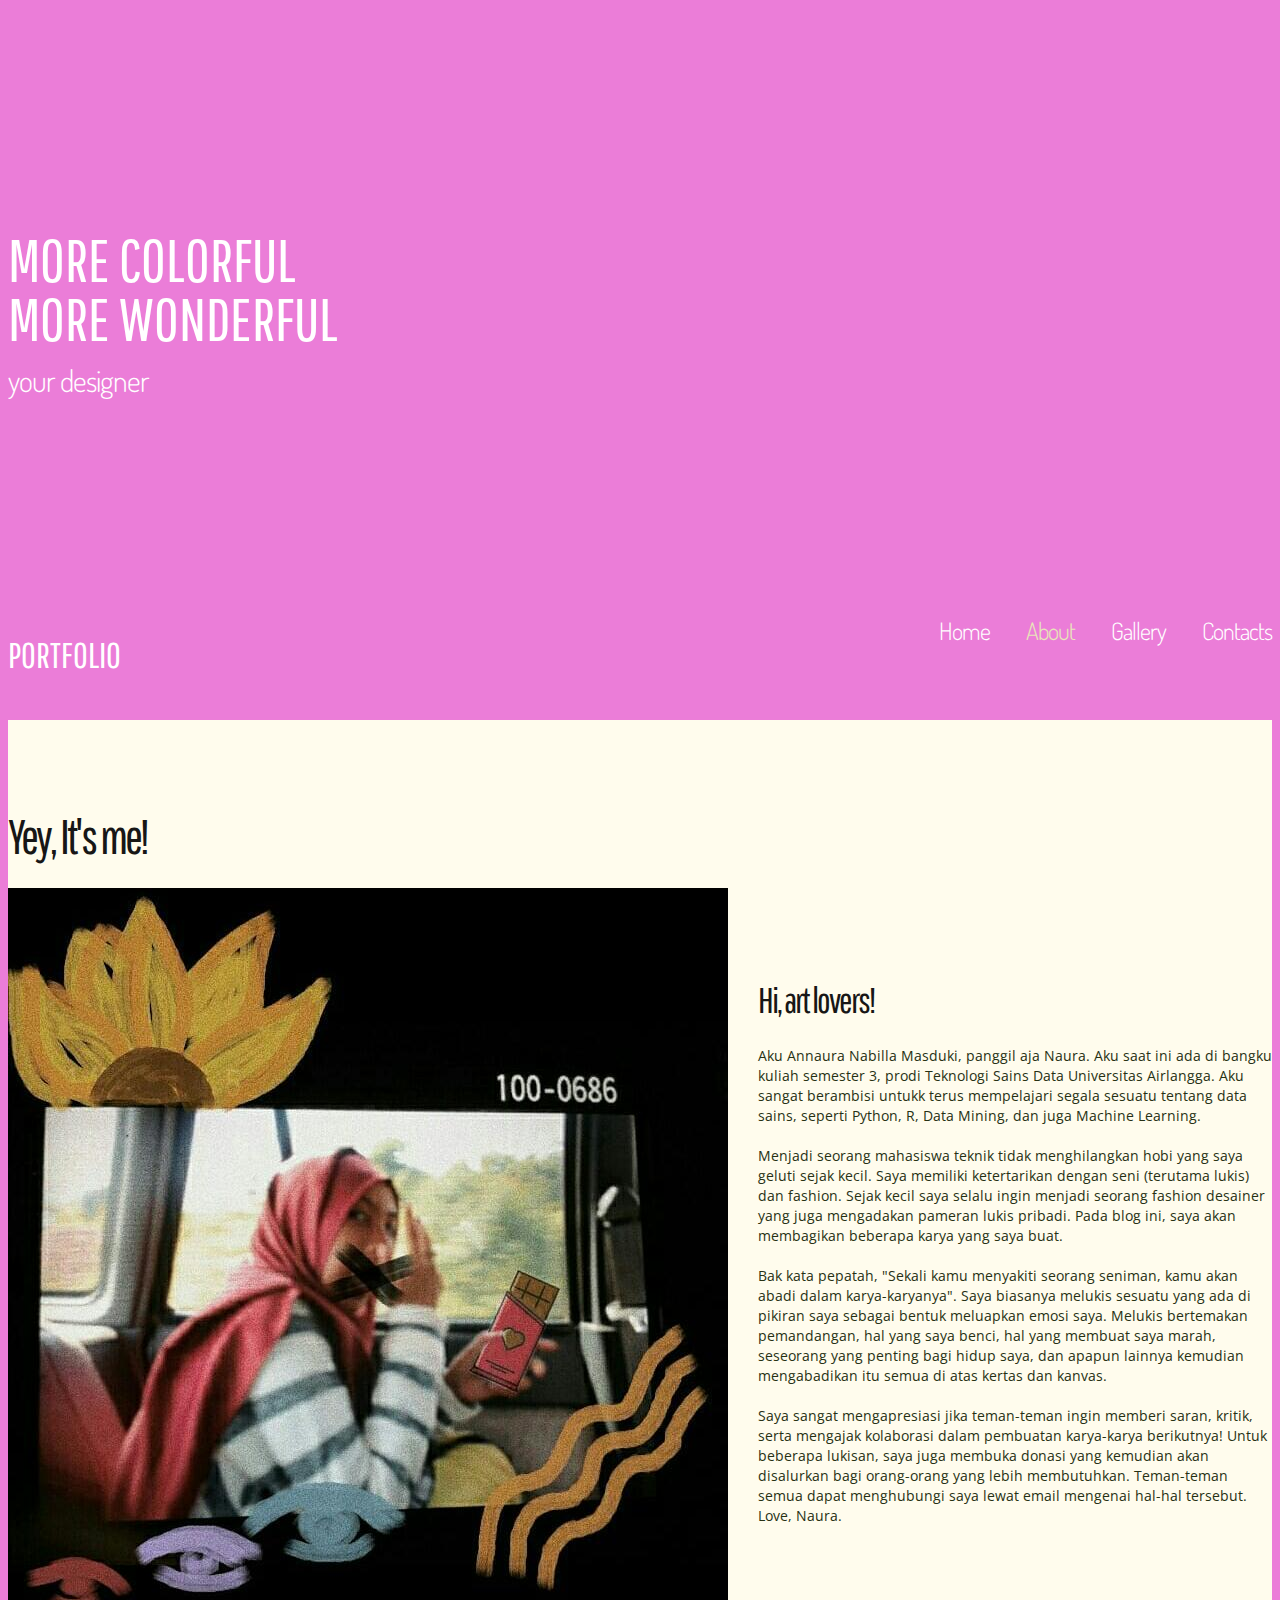
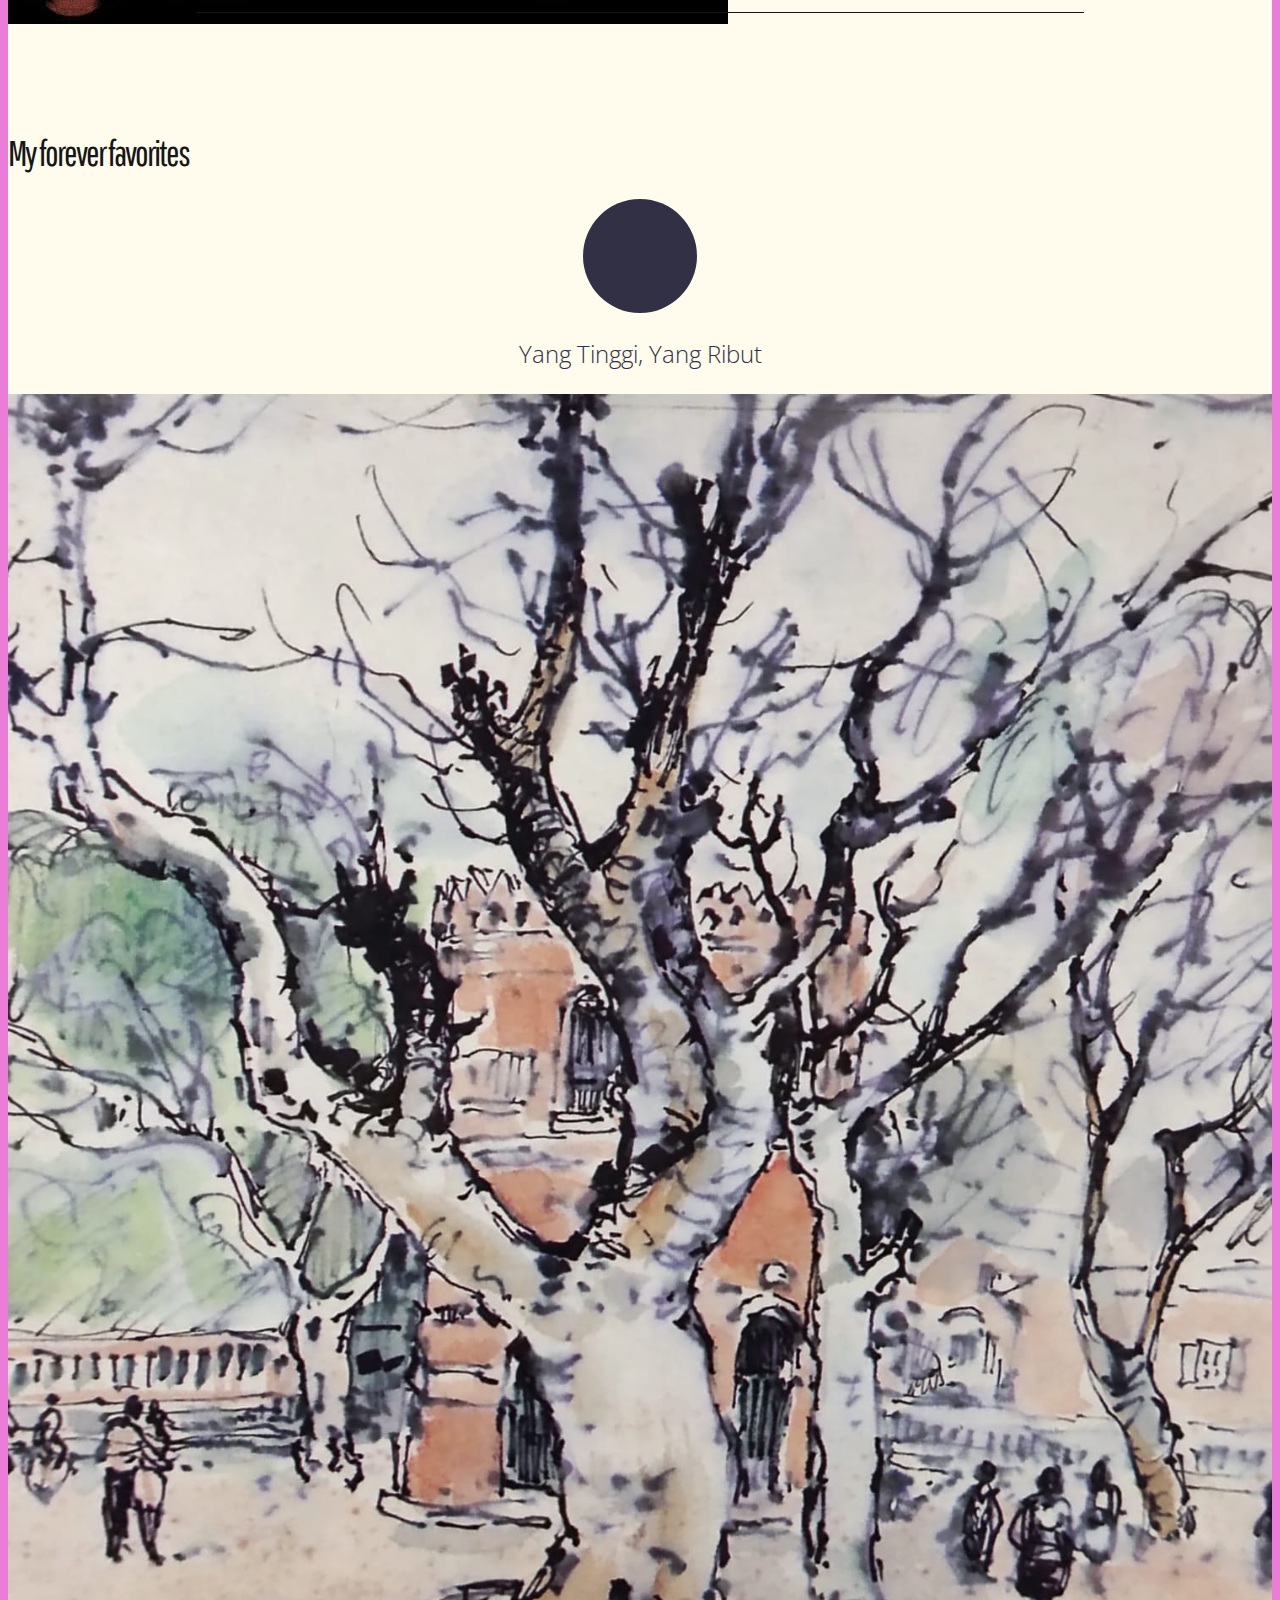
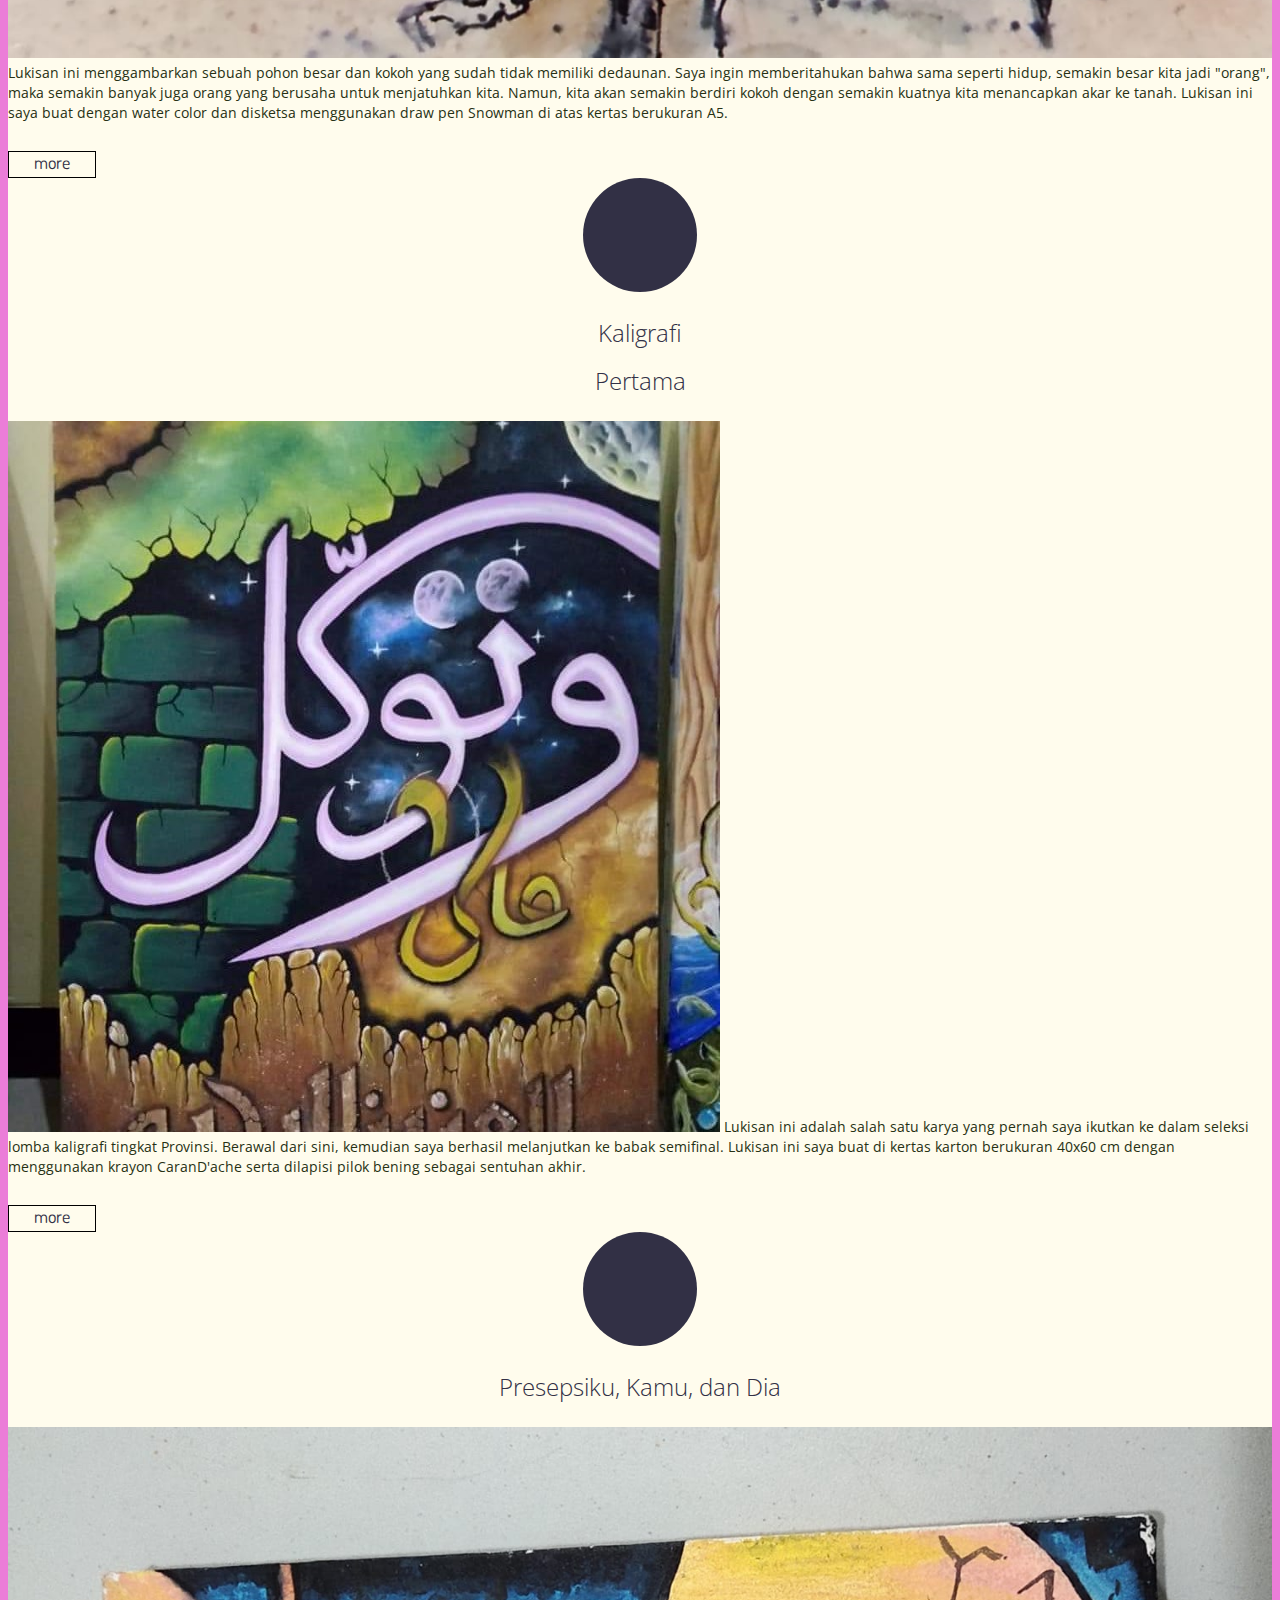
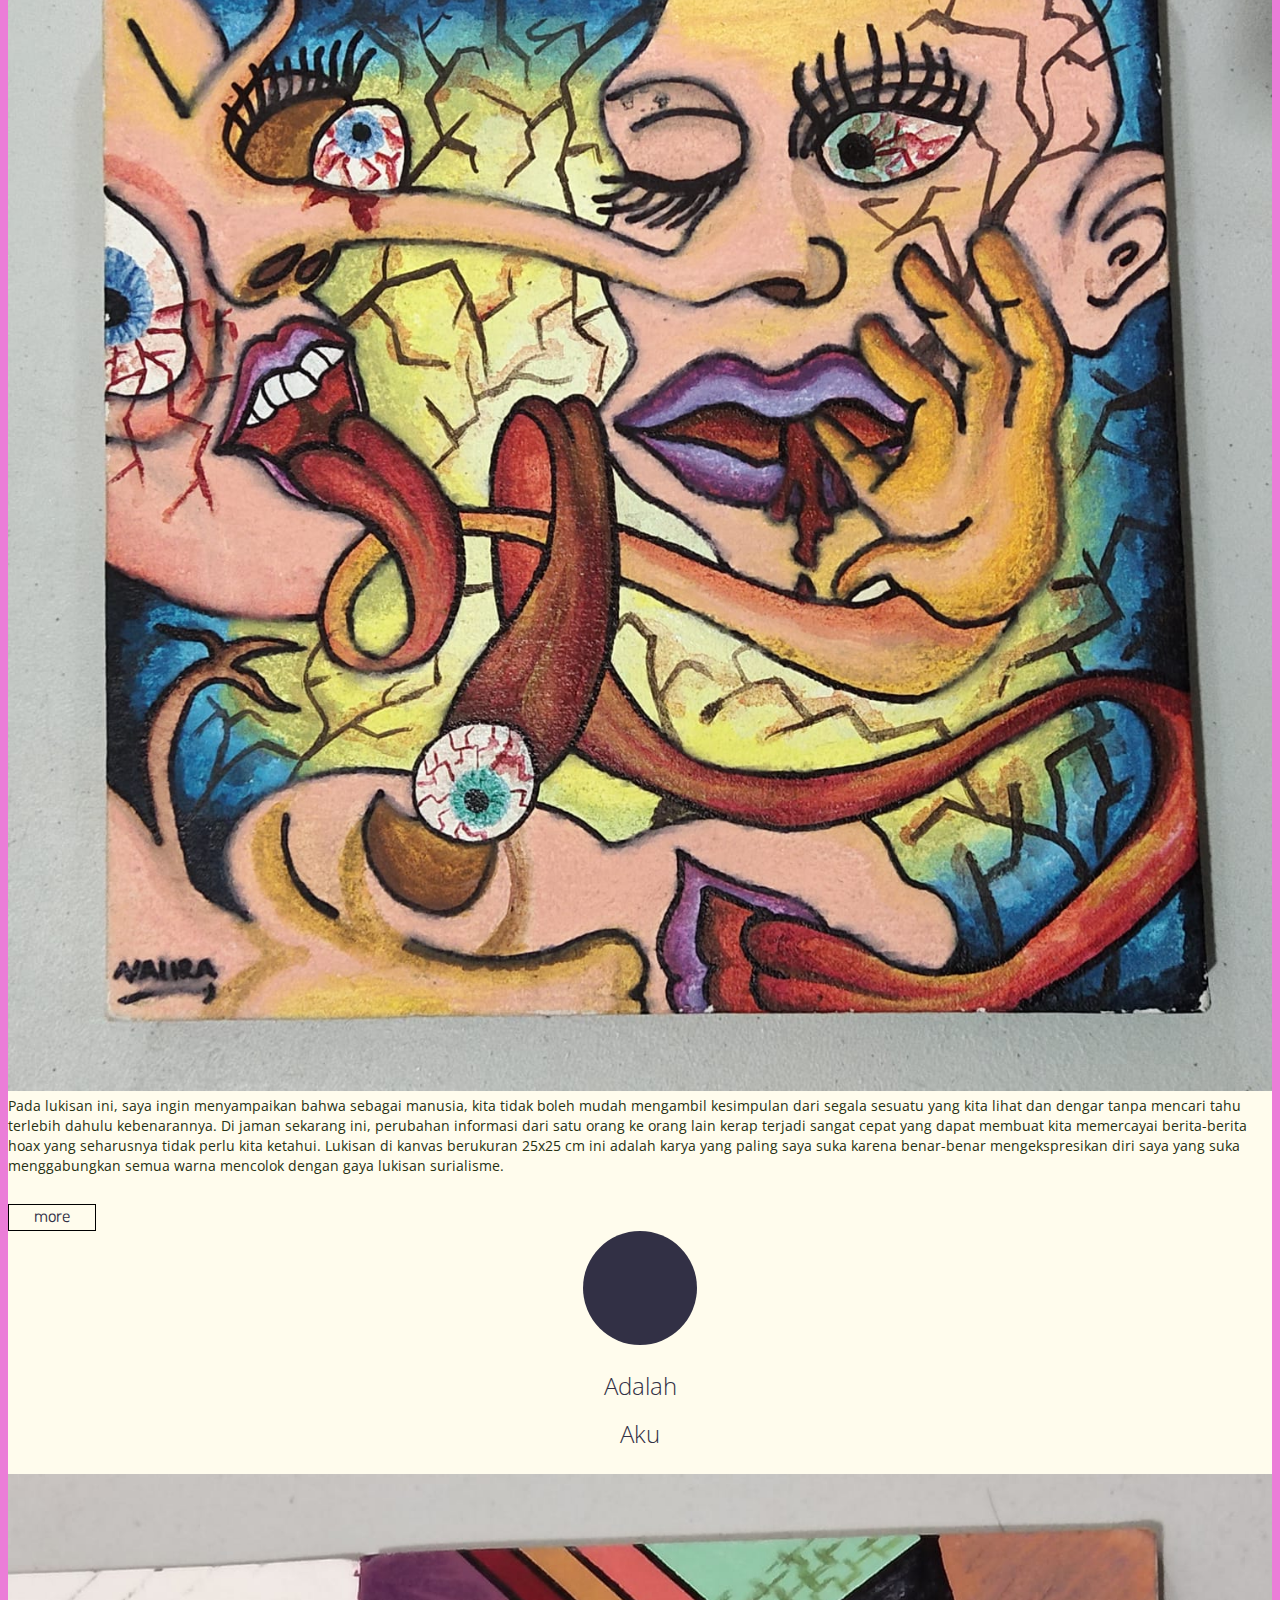
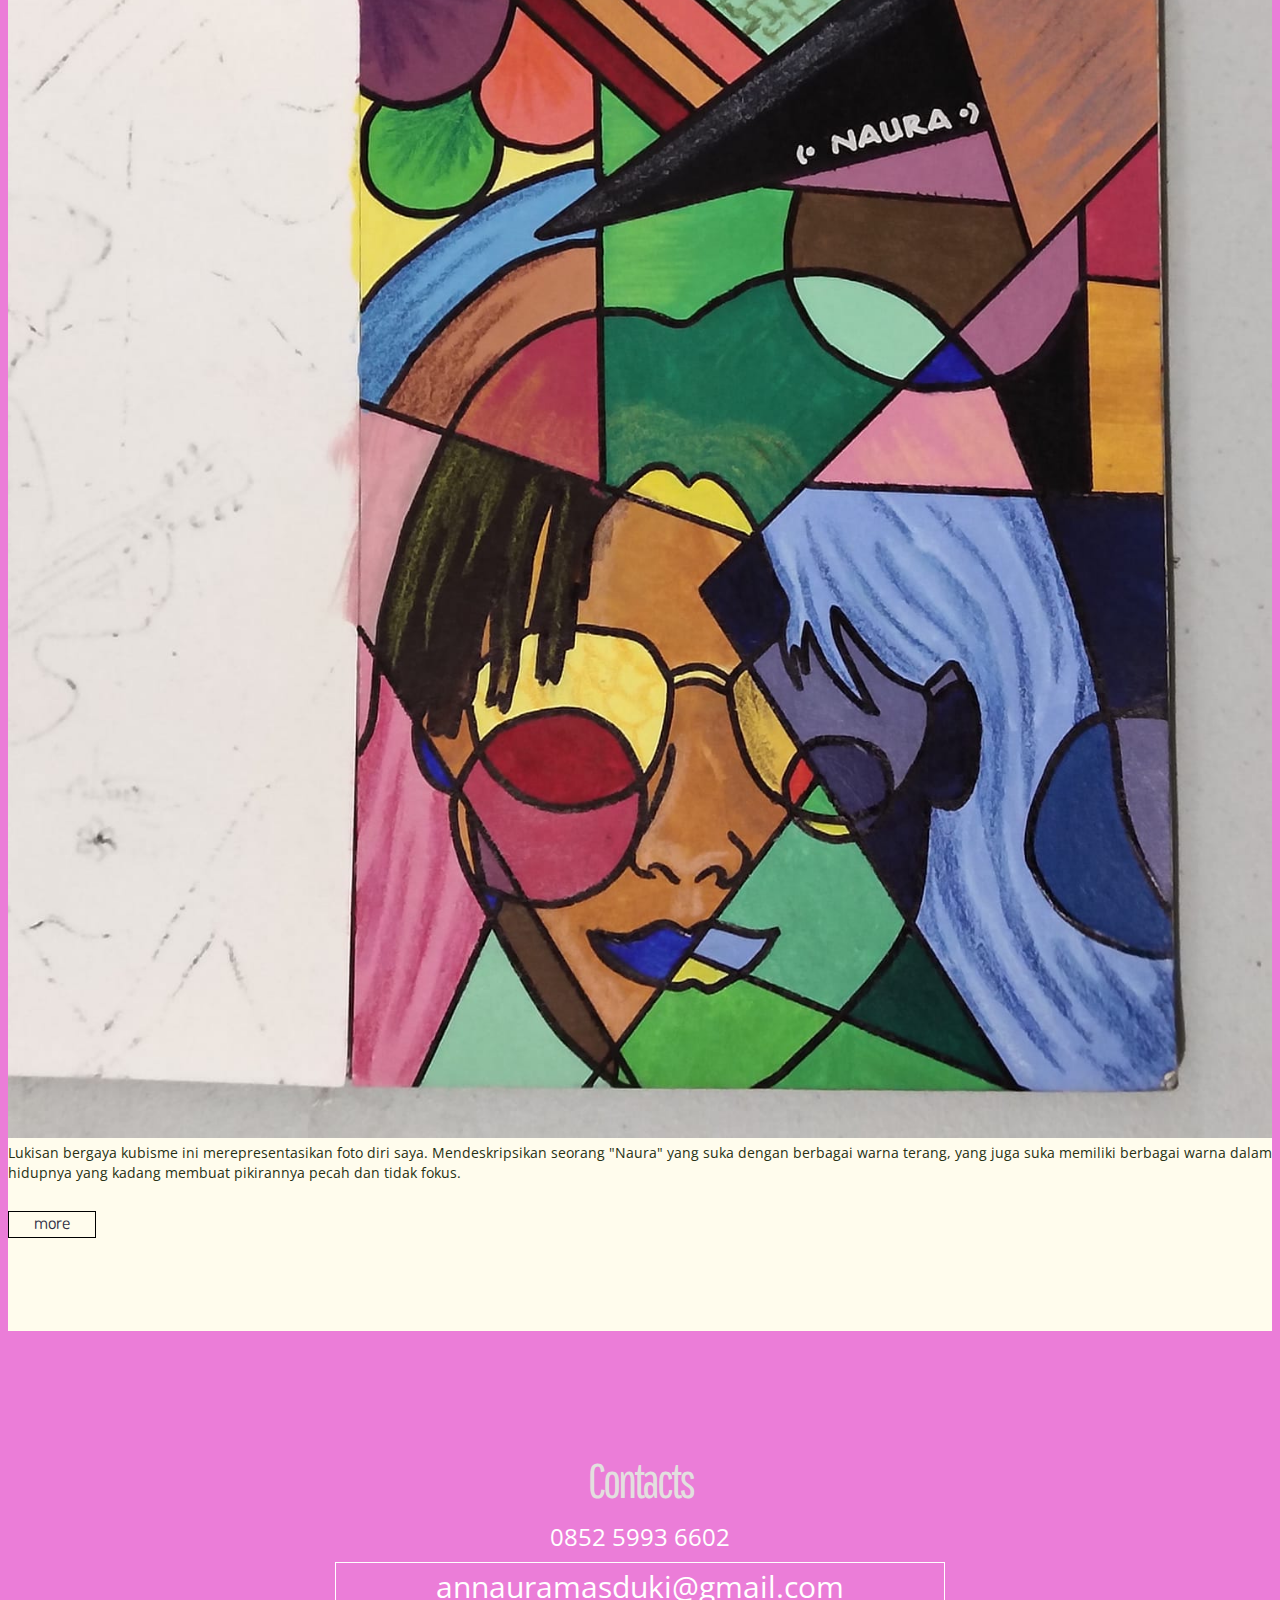
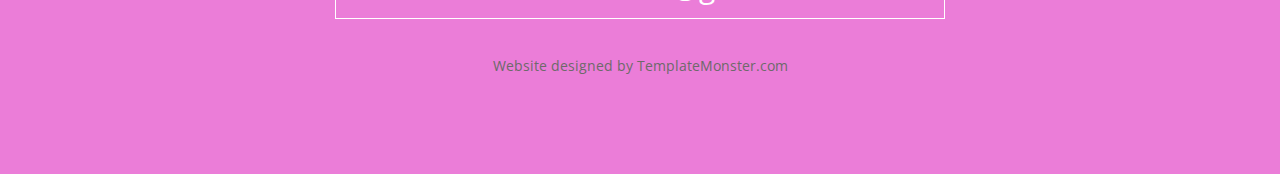
==== about.html @ d3aa1187 "first commit" ====
<!DOCTYPE html>
<html lang="en">
<head>
<title>About</title>
<meta charset="utf-8">
<meta name = "format-detection" content = "telephone=no" />
<link rel="icon" href="images/favicon.ico">
<link rel="shortcut icon" href="images/favicon.ico" />
<link rel="stylesheet" href="css/style.css">
<script src="js/jquery.js"></script>
<script src="js/jquery-migrate-1.1.1.js"></script>
<script src="js/jquery.easing.1.3.js"></script>
<script src="js/script.js"></script> 
<script src="js/superfish.js"></script>
<script src="js/jquery.equalheights.js"></script>
<script src="js/jquery.mobilemenu.js"></script>
<script src="js/tmStickUp.js"></script>
<script src="js/jquery.ui.totop.js"></script>
<script>
 $(window).load(function(){
  $().UItoTop({ easingType: 'easeOutQuart' });
  $('#stuck_container').tmStickUp({});  
 }); 

</script>
<!--[if lt IE 8]>
 <div style=' clear: both; text-align:center; position: relative;'>
   <a href="http://windows.microsoft.com/en-US/internet-explorer/products/ie/home?ocid=ie6_countdown_bannercode">
     <img src="http://storage.ie6countdown.com/assets/100/images/banners/warning_bar_0000_us.jpg" border="0" height="42" width="820" alt="You are using an outdated browser. For a faster, safer browsing experience, upgrade for free today." />
   </a>
</div>
<![endif]-->
<!--[if lt IE 9]>
<script src="js/html5shiv.js"></script>
<link rel="stylesheet" media="screen" href="css/ie.css">
<![endif]-->
</head>

<body>
<!--==============================
              header
=================================-->
<header>
  <div class="header_top">
    <div class="container">
      <div class="row">
        <div class="grid_12">
          <h1><a href="index.html">More Colorful <br> More Wonderful </a></h1>
          your designer
        </div>
      </div>
    </div>
  </div>
  <section id="stuck_container">
  <!--==============================
              Stuck menu
  =================================-->
    <div class="container">
      <div class="row">
        <div class="grid_12 ">
          <h1 class="logo">
            <a href="index.html">
              Portfolio
            </a>
          </h1>
          <div class="navigation ">
            <nav>
              <ul class="sf-menu">
               <li><a href="index.html">Home</a></li>
               <li class="current"><a href="about.html">About</a></li>
               <li><a href="gallery.html">Gallery</a></li>
               <li><a href="contacts.html">Contacts</a></li>
             </ul>
            </nav>
            <div class="clear"></div>
          </div>       
         <div class="clear"></div>  
        </div>
     </div> 
    </div> 
  </section>
</header>
<!--=====================
          Content
======================-->
<section id="content"><div class="ic">More Website Templates @ TemplateMonster.com - August11, 2014!</div>
  <div class="container">
    <div class="row">
      <div class="grid_12">
        <h2>Yey, It's me!</h2>
          <img src="images/yoi3.jpeg" alt="" class="img_inner fleft">
          <p><h3>Hi, art lovers!</h3></p>
          <p>Aku Annaura Nabilla Masduki, panggil aja Naura. Aku saat ini ada di bangku kuliah semester 3, prodi Teknologi Sains Data Universitas Airlangga. Aku sangat berambisi untukk terus mempelajari segala sesuatu tentang data sains, seperti Python, R, Data Mining, dan juga Machine Learning.</p>
          <p>Menjadi seorang mahasiswa teknik tidak menghilangkan hobi yang saya geluti sejak kecil. Saya memiliki ketertarikan dengan seni (terutama lukis) dan fashion. Sejak kecil saya selalu ingin menjadi seorang fashion desainer yang juga mengadakan pameran lukis pribadi. Pada blog ini, saya akan membagikan beberapa karya yang saya buat.</p>
          <p>Bak kata pepatah, "Sekali kamu menyakiti seorang seniman, kamu akan abadi dalam karya-karyanya". Saya biasanya melukis sesuatu yang ada di pikiran saya sebagai bentuk meluapkan emosi saya. Melukis bertemakan pemandangan, hal yang saya benci, hal yang membuat saya marah, seseorang yang penting bagi hidup saya, dan apapun lainnya kemudian mengabadikan itu semua di atas kertas dan kanvas.</p>
          <p>Saya sangat mengapresiasi jika teman-teman ingin memberi saran, kritik, serta mengajak kolaborasi dalam pembuatan karya-karya berikutnya! Untuk beberapa lukisan, saya juga membuka donasi yang kemudian akan disalurkan bagi orang-orang yang lebih membutuhkan. Teman-teman semua dapat menghubungi saya lewat email mengenai hal-hal tersebut. Love, Naura.</p>
          <p></p>
      </div>
    </div>
  </div>
  <div class="sep-1 offset__1"></div>
  <div class="container">
    <div class="row">
      <div class="grid_12">
        <h3>My forever favorites </h3>
      </div>
      <div class="grid_3">
        <div class="block-1">
          <div class="fa fa-image"></div>
          <div class="block-1_title">Yang Tinggi, Yang Ribut</div>
          <img src="images/gambar1.jpeg" >
          Lukisan ini menggambarkan sebuah pohon besar dan kokoh yang sudah tidak memiliki dedaunan. Saya ingin memberitahukan bahwa sama seperti hidup, semakin besar kita jadi "orang", maka semakin banyak juga orang yang berusaha untuk menjatuhkan kita. Namun, kita akan semakin berdiri kokoh dengan semakin kuatnya kita menancapkan akar ke tanah. Lukisan ini saya buat dengan water color dan disketsa menggunakan draw pen Snowman di atas kertas berukuran A5.
          <br>
          <a href="https://drive.google.com/file/d/1NAipbZJ1KL7wqAp5rYG3SUpKRCcIPvxb/view?usp=sharing" class="btn">more</a>
        </div>
      </div>
      <div class="grid_3">
        <div class="block-1">
          <div class="fa fa-trophy"></div>
          <div class="block-1_title">Kaligrafi <br> Pertama</div>
          <img src="images/gambar15(1).jpg" >
          Lukisan ini adalah salah satu karya yang pernah saya ikutkan ke dalam seleksi lomba kaligrafi tingkat Provinsi. Berawal dari sini, kemudian saya berhasil melanjutkan ke babak semifinal. Lukisan ini saya buat di kertas karton berukuran 40x60 cm dengan menggunakan krayon CaranD'ache serta dilapisi pilok bening sebagai sentuhan akhir.
          <br>
          <a href="https://drive.google.com/file/d/1qFymL-L2VSUYN1vzwpezVWmGDeLUwnR8/view?usp=sharing" class="btn">more</a>
        </div>
      </div>
      <div class="grid_3">
        <div class="block-1">
          <div class="fa fa-star"></div>
          <div class="block-1_title">Presepsiku, Kamu, dan Dia</div>
          <img src="images/gambar13.jpeg" >
          Pada lukisan ini, saya ingin menyampaikan bahwa sebagai manusia, kita tidak boleh mudah mengambil kesimpulan dari segala sesuatu yang kita lihat dan dengar tanpa mencari tahu terlebih dahulu kebenarannya. Di jaman sekarang ini, perubahan informasi dari satu orang ke orang lain kerap terjadi sangat cepat yang dapat membuat kita memercayai berita-berita hoax yang seharusnya tidak perlu kita ketahui. Lukisan di kanvas berukuran 25x25 cm ini adalah karya yang paling saya suka karena benar-benar mengekspresikan diri saya yang suka menggabungkan semua warna mencolok dengan gaya lukisan surialisme.
          <br>
          <a href="https://drive.google.com/file/d/1BEgYRqDFGlh5DoycsS9lSDKqMEktOnxE/view?usp=sharing" class="btn">more</a>
        </div>
      </div>
      <div class="grid_3">
        <div class="block-1">
          <div class="fa fa-camera"></div>
          <div class="block-1_title">Adalah <br> Aku</div>
          <img src="images/gambar11.jpeg" >
          Lukisan bergaya kubisme ini merepresentasikan foto diri saya. Mendeskripsikan seorang "Naura" yang suka dengan berbagai warna terang, yang juga suka memiliki berbagai warna dalam hidupnya yang kadang membuat pikirannya pecah dan tidak fokus.
          <br>
          <a href="https://drive.google.com/file/d/1s_oqaqaDE_073fyYaR2G0T8Bvils6_zj/view?usp=sharing" class="btn">more</a>
        </div>
      </div>
    </div>
  </div>
</section>
<!--==============================
              footer
=================================-->
<footer id="footer">
  <div class="container">
    <div class="row">
      <div class="grid_12"> 
        <h2>Contacts</h2>
        <div class="footer_phone">0852 5993 6602</div>
        <a href="https://mail.google.com/mail/u/0/#inbox?compose=GTvVlcSKjsqjgcHpHhtHwZgRkJTcpPrhSNPRdHzVfBKfNGnpkxCxDjrXcGqMkqMSxdTJzgxbHMFsr" class="footer_mail">annauramasduki@gmail.com</a>
        <div class="sub-copy">Website designed by <a href="http://www.templatemonster.com/" rel="nofollow">TemplateMonster.com</a></div>
      </div>
    </div>

  </div>  
</footer>
<a href="#" id="toTop" class="fa fa-chevron-up"></a>
</body>
</html>
---- css/style.css ----
@import '../css/grid.css';
@import '../css/font-awesome.css';
@import url(//fonts.googleapis.com/css?family=Open+Sans:400);
@import url(//fonts.googleapis.com/css?family=Open+Sans:700);
@import url(//fonts.googleapis.com/css?family=Open+Sans:300);
@import url(//fonts.googleapis.com/css?family=Open+Sans:300italic);
@import url(//fonts.googleapis.com/css?family=Pathway+Gothic+One);
@import url(//fonts.googleapis.com/css?family=Dosis:400);
@import url(//fonts.googleapis.com/css?family=Dosis:300);
.navigation {
  z-index: 999;
  position: relative;
  padding: 5px 0 0;
  float: right;
  font-family: 'Dosis', sans-serif;
}
.navigation .sf-menu {
  z-index: 990;
  text-align: center;
  position: relative;
}
.navigation nav {
  position: relative;
  padding: 0;
}
.select-menu {
  display: none !important;
}
.sf-menu ul {
  position: absolute;
  top: -999px;
  display: none;
}
.sf-menu > li > ul > li {
  float: none;
  position: static;
}
.sf-menu > li {
  float: left;
  font-weight: 300;
  position: relative;
  font-size: 24px;
  line-height: 48px;
  letter-spacing: -1px;
}
.sf-menu > li + li {
  margin-left: 36px;
}
.sf-menu > li + li:after {
  content: '';
  background: url(../images/menu_sep.png) 0 0 no-repeat;
  height: 5px;
  width: 5px;
  position: absolute;
  left: -20px;
  top: 10px;
}
.sf-menu > li > a {
  position: relative;
  color: #ffffff;
  text-align: center;
}
.sf-menu > li > a.sf-with-ul:after {
  content: '';
  position: absolute;
  width: 5px;
  bottom: 15px;
  left: 50%;
  bottom: -5px;
  pointer-events: none;
  z-index: 999;
  width: 0;
  height: 0;
  border-style: solid;
  border-width: 3px 3px 0 3px;
  border-color: #fff transparent transparent transparent;
}
.sf-menu > li.sfHover > a,
.sf-menu > li.current > a,
.sf-menu > li > a:hover {
  color: #e8e6b9;
}
/*==================================RESPONSIVE LAYOUTS===============================================*/
@media only screen and (max-width: 767px) {
  .navigation {
    float: none !important;
    padding: 10px 0px 10px !important;
    clear: both;
    margin: 0;
    width: auto;
    min-height: 0px;
  }
  .navigation nav {
    border: none !important;
    float: none !important;
    font: 12px/15px Arial, Helvetica, sans-serif;
    text-transform: uppercase;
    color: #927c67;
    margin: 0 auto;
    padding-left: 0 !important;
  }
  .navigation nav ul {
    border: none;
  }
  .sf-menu {
    display: none !important;
    float: none;
  }
  .select-menu {
    font: 12px/15px Arial, Helvetica, sans-serif;
    color: #202020;
    width: 100%;
    margin: 0 auto;
    float: none;
    outline: none;
    display: block !important;
    border: 2px solid #fff ;
  }
}
#stuck_container {
  -webkit-transition: all 0.4s ease;
  -moz-transition: all 0.4s ease;
  -ms-transition: all 0.4s ease;
  -o-transition: all 0.4s ease;
  transition: all 0.4s ease;
  z-index: 998 !important;
  padding-bottom: 7px;
}
#stuck_container .isStuck {
  -webkit-transition: all 0.2s ease;
  -moz-transition: all 0.2s ease;
  -ms-transition: all 0.2s ease;
  -o-transition: all 0.2s ease;
  transition: all 0.2s ease;
}
#stuck_container .isStuck .menuBox {
  margin: 0;
  -webkit-transition: 0.4s ease;
  transition: 0.4s ease;
}
@media only screen and (min-width: 979px) {
  .isStuck {
    background-color: #000;
    box-shadow: 0 5px 5px rgba(0, 0, 0, 0.15);
  }
}
@media only screen and (max-width: 979px) {
  #stuck_container {
    position: relative !important;
    box-shadow: none;
  }
  .pseudoStickyBlock {
    height: 0 !important;
  }
}
html {
  width: 100%;
}
a[href^="tel:"] {
  color: inherit;
  text-decoration: none;
}
sss * {
  -webkit-text-size-adjust: none;
}
body {
  position: relative;
  background: #eb7dd8; /* ini background_utama */  
  color: #273114; 
  font: 14px/20px 'Open Sans', sans-serif;
}
.ic {
	border:0;
	float:right;
	background:#fff;
	color:#f00;
	width:50%;
	line-height:10px;
	font-size:10px;
	margin:-220% 0 0 0;
	overflow:hidden;
	padding:0
}
strong {
  font-weight: 700;
}
address {
  font-style: normal;
}
p {
  margin-bottom: 20px;
}
p.offset__1 {
  margin-bottom: 38px;
}
p.offset__2 {
  margin-bottom: 16px;
}
input,
textarea {
  border-radius: 0 !important;
  outline: none !important;
  -webkit-appearance: none;
}
img {
  max-width: 100%;
}
/****Heads****/
h1,
h2,
h3,
h4,
h5,
h6 {
  font-weight: 400;
  color: #171616;
  font-family: 'Pathway Gothic One', sans-serif;
}
h2 {
  font-size: 48px;
  line-height: 48px;
  letter-spacing: -3px;
  word-spacing: 7px;
  padding-top: 92px;
  word-spacing: 1px;
  margin-bottom: 24px;
}
h3 {
  font-size: 36px;
  line-height: 48px;
  letter-spacing: -2px;
  margin-bottom: 22px;
  padding-top: 80px;
}
/****Lists****/
ul {
  padding: 0;
  margin: 0;
  list-style: none;
}
.list-1 {
  padding-top: 4px;
}
.list-1 li {
  position: relative;
  letter-spacing: -2px;
  font-size: 24px;
  line-height: 20px;
}
.list-1 li a {
  display: block;
  position: relative;
  padding: 13px 30px 18px 60px;
  color: #323045;
}
.list-1 li a .fa {
  font-size: 20px;
  position: absolute;
  left: 20px;
  top: 17px;
  right: auto;
  -webkit-transition: 0.5s ease;
  transition: 0.5s ease;
}
.list-1 li a:hover {
  color: #e8e6b9;
}
.list-1 li a:hover .fa {
  left: 90%;
}
.list-1 li:nth-child(even) {
  background-color: #88858a;
}
.list-1 li span {
  position: absolute;
  background-color: #333146;
  top: 0;
  bottom: 0;
  left: 0;
  width: 0;
  -webkit-transition: width 0.5s ease;
  transition: width 0.5s ease;
}
.list-1 li:hover span {
  width: 100%;
}
/****Links****/
a {
  text-decoration: none;
  color: inherit;
  outline: none;
  -webkit-transition: 0.5s ease;
  transition: 0.5s ease;
}
a:hover {
  color: #323045;
}
.btn {
  font: 18px/20px 'Dosis', sans-serif;
  color: #323045;
  border: 1px solid #000;
  display: inline-block;
  padding: 0px 25px 5px;
  margin-top: 16px;
}
.btn:hover {
  background-color: #ffffff;
  border-color: #eee;
}
/****classes****/
.mb0 {
  margin-bottom: 0px !important;
}
.m0 {
  margin: 0 !important;
}
.pad0 {
  padding: 0 !important;
}
.img_inner {
  max-width: 100%;
  -webkit-box-sizing: border-box;
  -moz-box-sizing: border-box;
  box-sizing: border-box;
  margin-bottom: 18px;
  margin-top: 4px;
}
.img_inner.fleft {
  float: left;
  width: auto !important;
  margin-right: 30px;
  margin-bottom: 0px;
}
.img_inner.fleft.noresize {
  margin-right: 20px;
  margin-top: 4px;
}
.img_inner.img_fright {
  position: relative;
  top: 7px;
  float: right;
  margin-left: 20px;
  margin-bottom: 40px;
}
.oh {
  overflow: hidden;
}
.fwn {
  font-weight: normal;
}
.fright {
  float: right !important;
}
.upp {
  text-transform: uppercase;
}
.alright {
  text-align: right;
}
.ta__center {
  text-align: center;
}
.ta__left {
  text-align: left;
}
.td__underline {
  text-decoration: underline;
}
.ta__right {
  text-align: right;
}
.fw_med {
  font-weight: 500;
}
.wrapper,
.extra_wrapper {
  overflow: hidden;
}
.clear {
  float: none !important;
  clear: both;
}
.oh {
  overflow: hidden;
}
.nowrap {
  white-space: nowrap;
}
.rel {
  position: relative;
}
/*header*/
header {
  color: #ffffff;
  display: block;
  position: relative;
  z-index: 999;
  background: url(../images/slide.jpg) center 0 no-repeat;
}
header .rel {
  z-index: 999;
}
header h1 {
  text-transform: uppercase;
  color: #ffffff;
  z-index: 999;
  font-size: 60px;
  line-height: 59px;
  margin-bottom: 8px;
  letter-spacing: normal;
}
header h1 a {
  display: block;
  -webkit-transition: 0s ease;
  transition: 0s ease;
}
header h1 a:hover {
  color: #ffffff;
}
header h1.logo {
  float: left;
  padding-top: 11px;
  margin-bottom: 0;
  font-size: 36px;
  line-height: 36px;
}
header .header_top {
  letter-spacing: -1px;
  font: 300 30px/48px 'Dosis', sans-serif;
  padding: 182px 0 198px;
  background: url(../images/slider.jpg) center 0 no-repeat;
}
/****Content****/
#content {
  background-color: #ffffff;
  padding-bottom: 93px;
  background: #fffced url(../images/content_img.jpg) center 0 no-repeat fixed;
}
/****Non suppage set****/
.page1 h2 {
  padding-top: 92px;
  margin-bottom: 28px;
}
.page1 #content {
  padding-bottom: 95px;
}
.page1 h3 {
  padding-top: 84px;
  margin-bottom: 18px;
}
.page1 h3.head__1 {
  padding-top: 81px;
  margin-bottom: 19px;
}
/****Blocks****/
.time-1 {
  position: relative;
  top: -2px;
  display: block;
  float: left;
  color: #323045;
  font-size: 30px;
  font-weight: normal;
  line-height: 30px;
  min-width: 103px;
  margin-bottom: 10px;
}
.shuffle-me {
  margin-bottom: 34px;
  position: relative;
}
.shuffle-me .info {
  display: block;
  position: absolute;
  left: 0;
  right: 0;
  top: 0;
  bottom: 0;
}
.shuffle-me.offset__1 {
  margin-bottom: 21px;
}
.socials {
  margin-bottom: 14px;
}
.socials li {
  padding-top: 12px;
  font-size: 18px;
  font-weight: 300;
  overflow: hidden;
}
.socials li .fa { 
  font-size: 18px;
  line-height: 44px;
  display: block;
  width: 44px;
  height: 44px;
  background-color: pink; 
  border-radius: 500px;
  color: #ffffff;
  text-align: center;
  float: left;
  margin-right: 21px;
  position: relative;
  top: -8px;
}
.socials li .fa.fa-youtube {
  font-size: 24px;
}
.socials li a:hover {
  text-decoration: underline;
}
.socials li + li {
  margin-top: 24px;
}
.bq_1 {
  overflow: hidden;
}
.bq_1 .bq_title {
  font-style: italic;
  font-size: 24px;
  color: #323045;
  line-height: 48px;
  padding-top: 11px;
}
.bq_1 .clear {
  height: 12px;
}
.block-1 .fa {
  display: block;
  border-radius: 500px;
  color: #ffffff;
  background-color: #323045;
  font-size: 48px;
  line-height: 114px;
  width: 114px;
  height: 114px;
  text-align: center;
  margin: 0 auto 17px;
}
.block-1 .block-1_title {
  text-align: center;
  font-weight: 300;
  font-size: 24px;
  line-height: 48px;
  color: #323045;
  margin-bottom: 16px;
}
.block-1 .btn {
  margin-top: 28px;
}
/****Gallery****/
.box {
  position: relative;
  margin-top: 2px;
  margin-bottom: 31px;
  padding-bottom: 68px;
  overflow: hidden;
}
.box .gall_item {
  position: relative;
  display: block;
}
.box .gall_item img {
  width: 100%;
}
.box .gall_item span {
  -webkit-transition: background-position 0.5s ease;
  transition: background-position 0.5s ease;
  position: absolute;
  display: block;
  left: 0;
  top: 0;
  width: 100%;
  height: 100%;
  background: url(../images/magnifyer.png) center -100px no-repeat;
}
.box .gall_item:hover span {
  background-position: center center;
}
.box .box_bot {
  background-color: #323045;
  color: #e7e575;
  position: absolute;
  left: 0;
  right: 0;
  bottom: 0;
  padding: 7px 26px;
  top: 207px;
  -webkit-transition: 0.5s ease;
  transition: 0.5s ease;
}
.box .box_bot .box_bot_title {
  padding-left: 18px;
  font-size: 24px;
  line-height: 48px;
  font-weight: 300;
  letter-spacing: -1px;
  margin-bottom: 19px;
}
.box .box_bot .btn {
  margin-top: 0;
  border-color: #e8e6b9;
  color: #e8e6b9;
}
.box .box_bot .btn:hover {
  color: #ffffff;
  border-color: #ffffff;
}
.box .box_bot:hover {
  top: 0;
}
.box .box_bot:hover .box_bot_title {
  color: #e8e6b9;
}
.blog .btn {
  margin-top: 28px;
  margin-bottom: 31px;
}
.blog table {
  border-color: #000;
  border-top: 1px solid rgba(50, 48, 69, 0.49);
  width: 100%;
  line-height: 40px;
  position: relative;
  top: 2px;
}
.blog table tr {
  border-color: #000;
  border-bottom: 1px solid rgba(50, 48, 69, 0.49);
}
.blog table .fa {
  font-size: 20px;
  color: #323045;
  min-width: 24px;
  margin-right: 20px;
  line-height: 40px;
}
.blog table td + td .fa {
  margin-right: 5px;
}
.blog table td:first-child {
  width: 278px;
}
.blog table td + td + td {
  text-align: right;
}
.blog table td + td + td .fa {
  margin-right: 40px;
}
.blog + .blog {
  margin-top: 91px;
}
/****Separators****/
.sep-1 {
  height: 1px;
  position: relative;
  margin-top: 65px;
}
.sep-1:after {
  position: absolute;
  left: 188px;
  right: 188px;
  height: 1px;
  top: 0;
  background-color: #171616;
  content: '';
}
.sep-1.offset__1 {
  margin-top: 86px;
}
/****Text styles****/
.text1 {
  font-size: 24px;
  line-height: 48px;
  font-weight: 300;
  margin-bottom: 15px;
  letter-spacing: -1px;
}
.text1.tx__1 {
  font-size: 18px;
  line-height: 20px;
  font-weight: normal;
  margin-bottom: 22px;
  letter-spacing: normal;
}
.color1 {
  color: #323045;
}
.color1 a:hover,
a.color1:hover {
  color: #616070;
}
.color2 {
  color: #616070;
}
/****Map****/
.map {
  overflow: hidden;
  padding-top: 5px;
}
.map figure {
  position: relative;
  display: block;
  width: 100%;
  -webkit-box-sizing: border-box;
  -moz-box-sizing: border-box;
  box-sizing: border-box;
}
.map figure iframe {
  width: 100%;
  height: 399px;
  max-width: 100%;
}
.address1 {
  display: block;
  float: left;
}
.address1 + .address1 {
  margin-left: 70px;
}
.address1 dt {
  margin-bottom: 13px;
}
.address1 dd span {
  min-width: 144px;
  display: inline-block;
  text-align: left;
}
.address1 dd span.col1 {
  min-width: 0;
}
/**Footer**/
#footer {
  text-align: center;
  color: #ffffff;
  padding-bottom: 90px;
}
#footer h2 {
  padding-top: 85px;
  margin-bottom: 23px;
  color: #e3dfdf;
}
#footer .footer_phone {
  font-size: 24px;
}
#footer .sub-copy {
  padding-top: 37px;
  color: #6d6a6a; 
}
#footer a:hover {
  color: #ffffff;
}
#footer .footer_mail {
  margin-top: 15px;
  display: inline-block;
  border: 1px solid #ffffff;
  font-size: 30px;
  line-height: 30px;
  padding: 9px 100px 16px;
}
#footer .footer_mail:hover {
  text-decoration: none;
  background-color: #fff;
  color: #323045;
}
#toTop {
  display: none;
  text-decoration: none;
  position: fixed;
  bottom: 40px;
  left: 51%;
  margin-left: 640px;
  overflow: hidden;
  border: none;
  border: 1px solid #ffffff;
  color: #ffffff;
  width: 72px;
  height: 66px;
  font-size: 30px;
  line-height: 65px;
  text-align: center;
  z-index: 20;
  -webkit-transition: color 0.5s ease;
  transition: color 0.5s ease;
  background-color: #323045;
}
#toTop:hover {
  outline: none;
  background-color: #000000;
}
/*==================================RESPONSIVE LAYOUTS===============================================*/
@media only screen and (max-width: 1199px) {
  .extra_wrapper {
    overflow: visible;
  }
  .box .box_bot {
    top: 168px;
  }
  .box .box_bot .box_bot_title {
    padding-left: 0;
  }
  .box p {
    display: none;
  }
  .list-1 li {
    font-size: 18px !important;
    letter-spacing: -1px;
  }
  .list-1 li a {
    padding-left: 40px;
  }
}
@media only screen and (max-width: 979px) {
  .shuffle-me img {
    width: 100%;
  }
  .box .box_bot {
    top: 132px;
  }
  .box .box_bot .box_bot_title {
    font-size: 20px;
  }
  .map figure,
  .map figure iframe,
  #form input,
  #form textarea,
  #form .success {
    width: 100% !important;
    float: none !important;
  }
  #form .success {
    -webkit-box-sizing: border-box;
    -moz-box-sizing: border-box;
    box-sizing: border-box;
  }
  .map figure {
    height: auto !important;
    margin-bottom: 15px;
  }
  .nowrap {
    white-space: normal;
  }
  .img_inner.fleft {
    margin-bottom: 20px;
  }
}
@media only screen and (max-width: 767px) {
  .address1 + .address1 {
    margin-left: 60px;
  }
  .box .box_bot {
    top: 235px;
  }
  .sep-1:after {
    left: 30px;
    right: 30px;
  }
  .img_inner,
  .img_inner.fleft,
  .img_inner.img_fright {
    width: 100% !important;
    float: none !important;
    margin-right: 0 !important;
    margin-left: 0 !important;
    margin-bottom: 20px !important;
    margin-top: 30px;
  }
  .img_inner img,
  .img_inner.fleft img,
  .img_inner.img_fright img {
    width: 100%;
  }
  header h1 {
    position: static !important;
    margin-bottom: 20px;
    float: none;
    left: 0;
  }
  header h1 a {
    margin: 0 auto;
    width: 100%;
    display: block;
  }
  header h1 a img {
    display: block;
    margin: 0 auto;
  }
  header .header_top {
    font-size: 18px;
    line-height: 22px;
    padding-top: 20px;
    padding-bottom: 20px;
  }
  header .header_top h1 {
    margin-bottom: 0px;
    font-size: 30px;
    line-height: 32px;
  }
  .map figure iframe {
    height: 300px;
  }
  .content .noresize {
    width: auto !important;
    float: left !important;
    margin-right: 20px !important;
    margin-top: 4px !important;
  }
  .none {
    clear: both;
  }
  .footer_mail {
    font-size: 16px !important;
  }
  .block-1 {
    margin-bottom: 40px;
  }
}
@media only screen and (max-width: 479px) {
  .box .box_bot {
    top: 151px;
  }
  .footer_mail {
    font-size: 16px !important;
    padding-left: 15px !important;
    padding-right: 15px !important;
  }
}
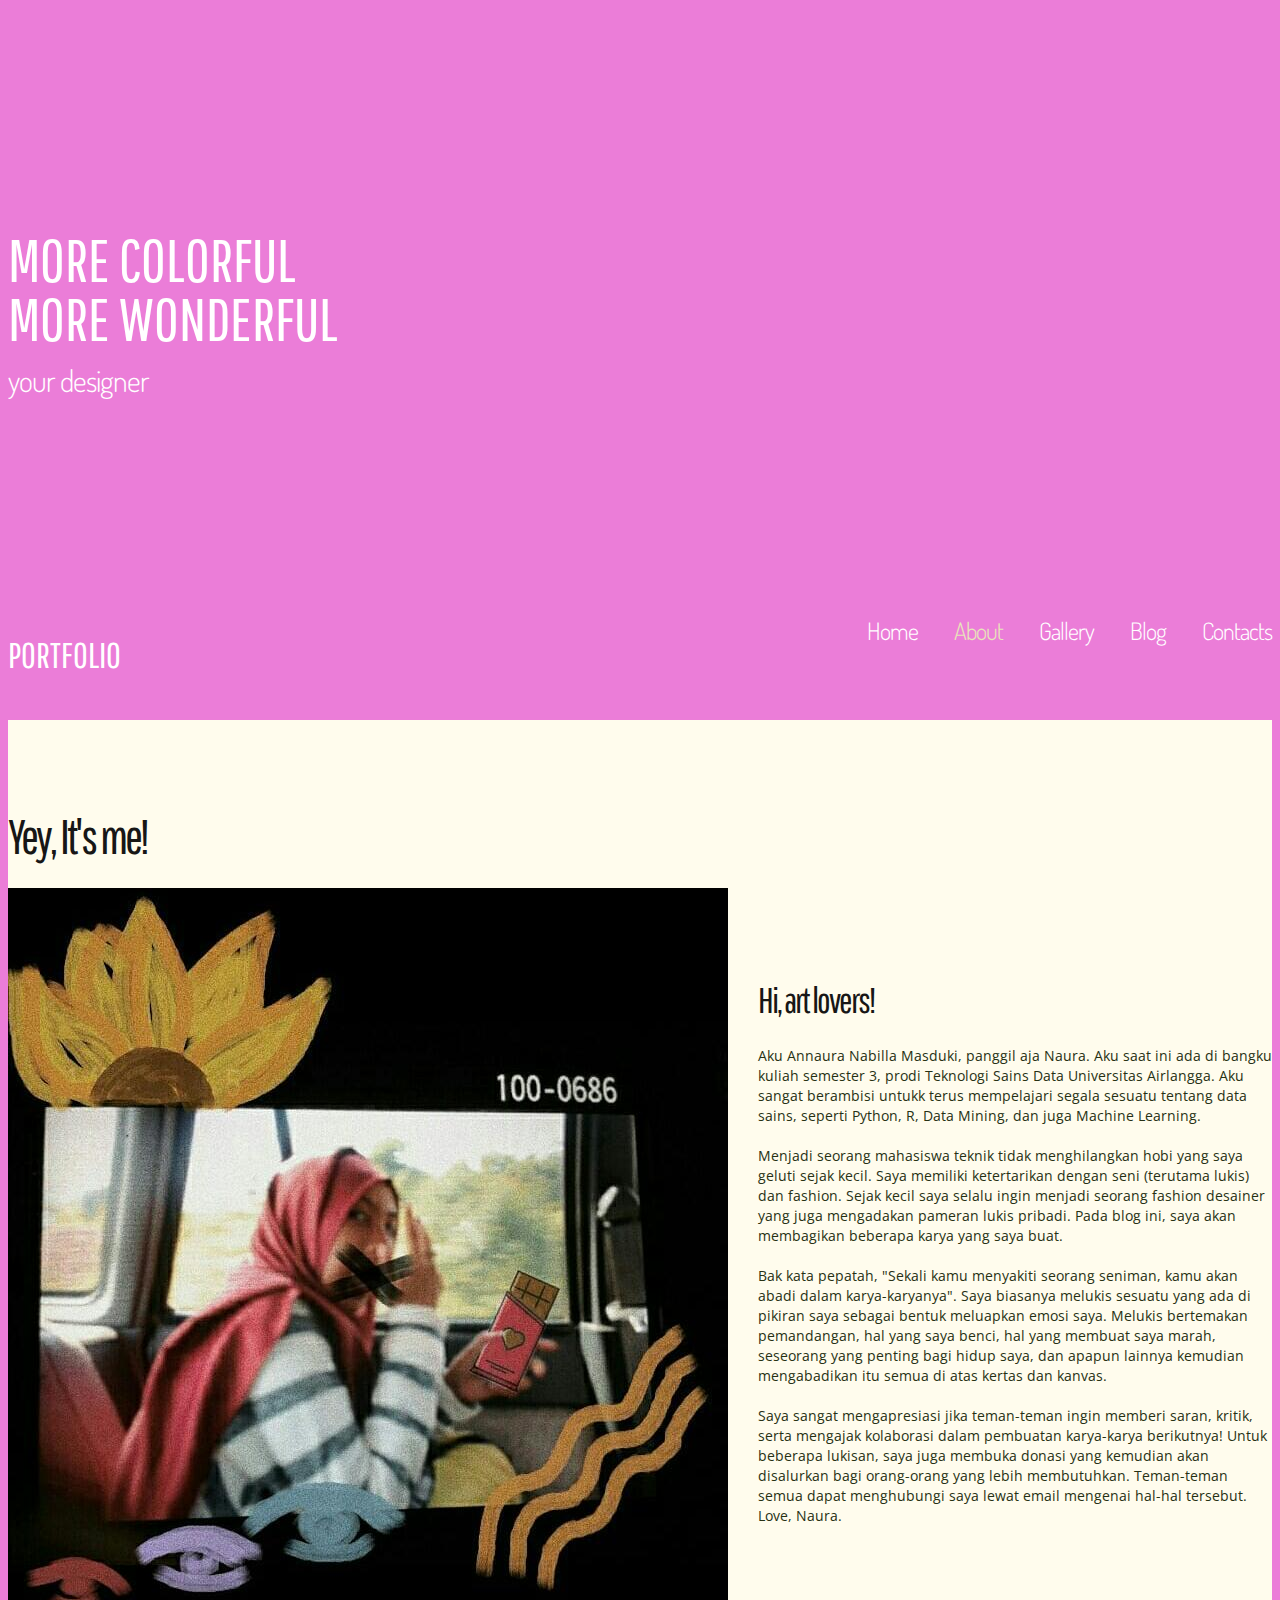
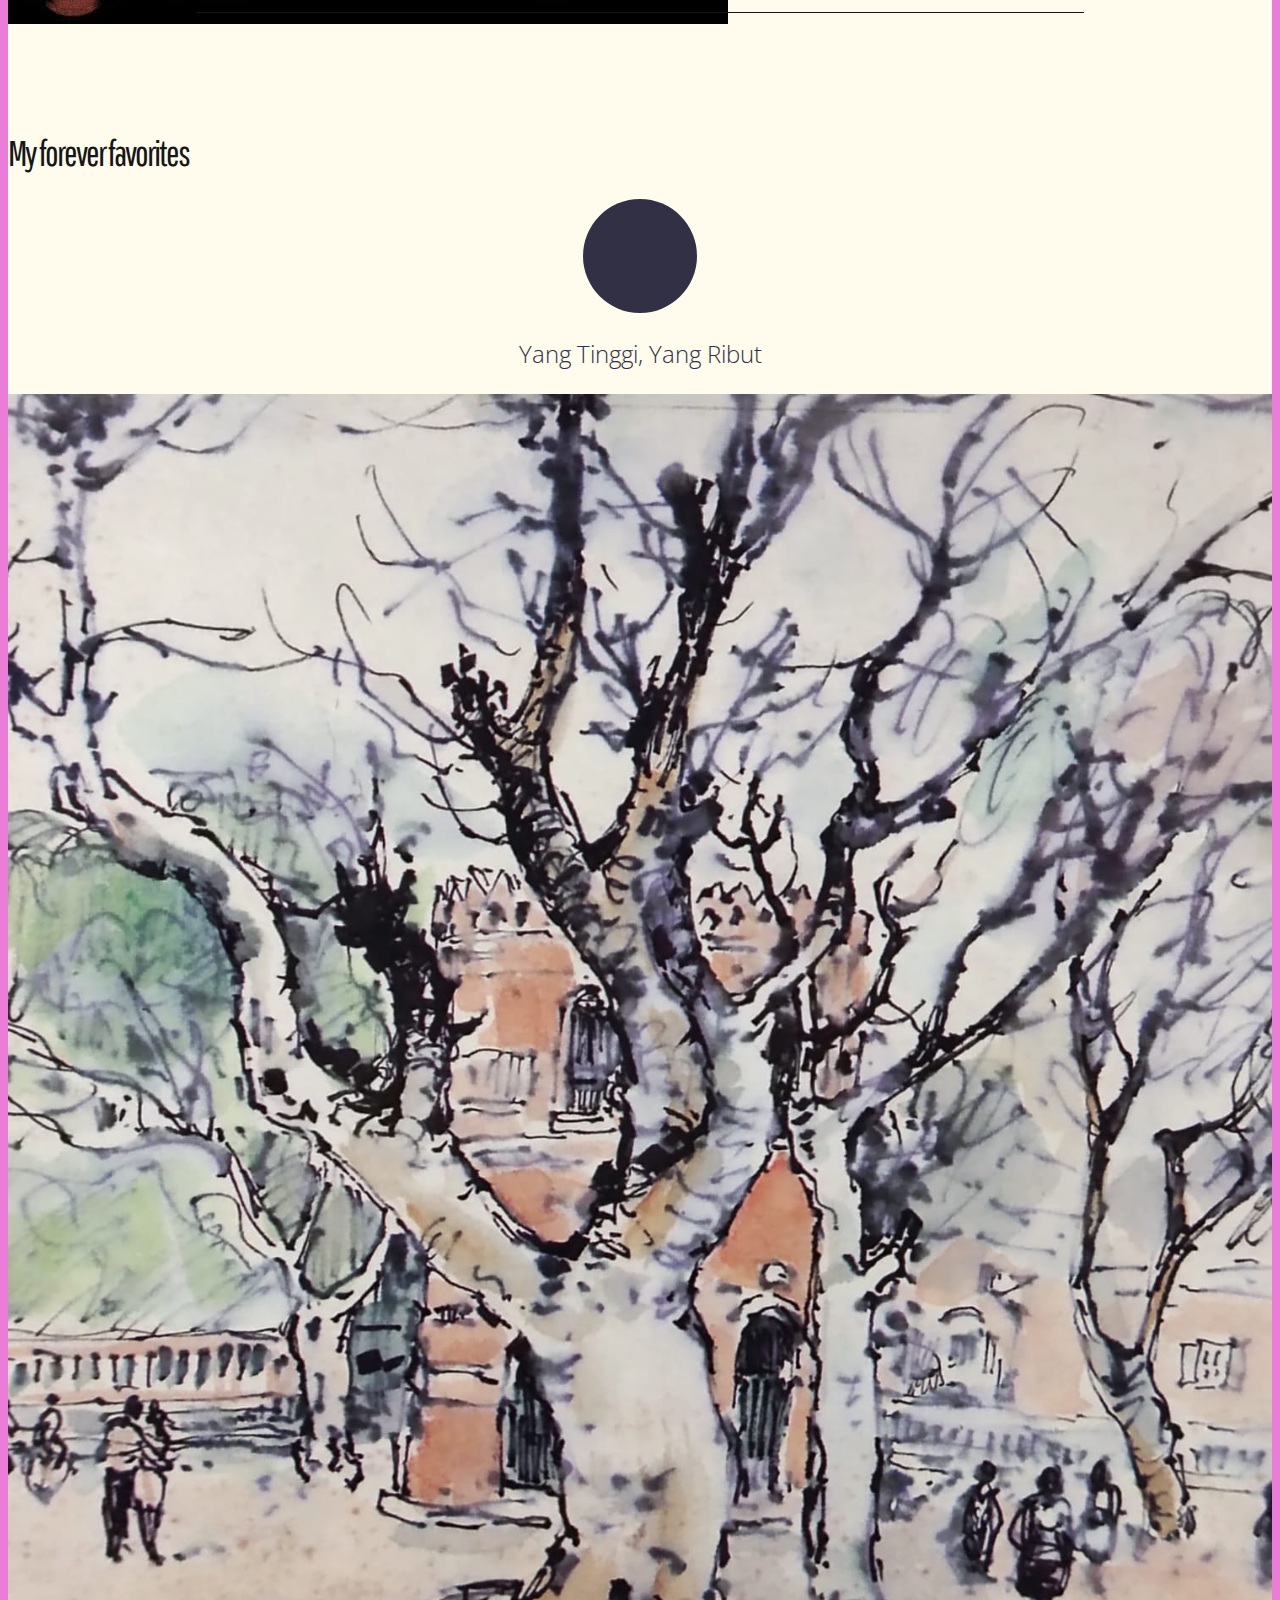
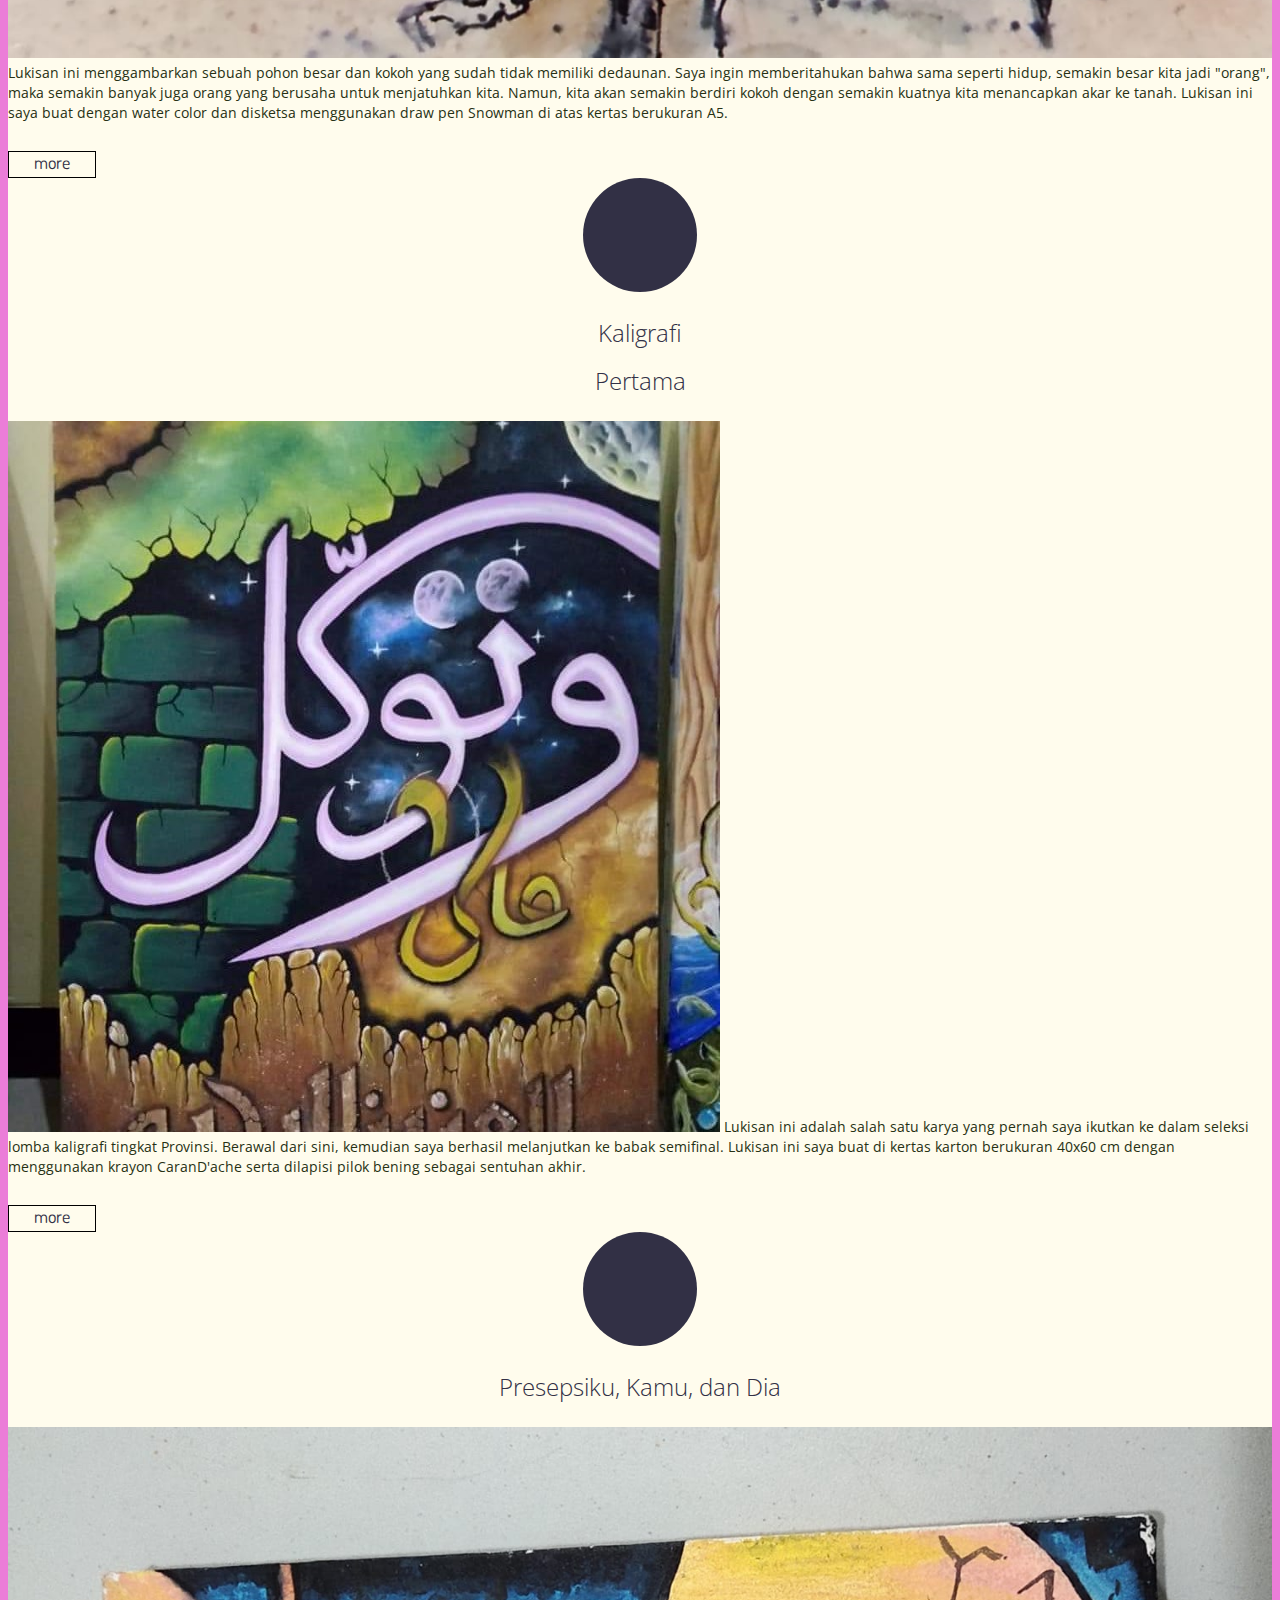
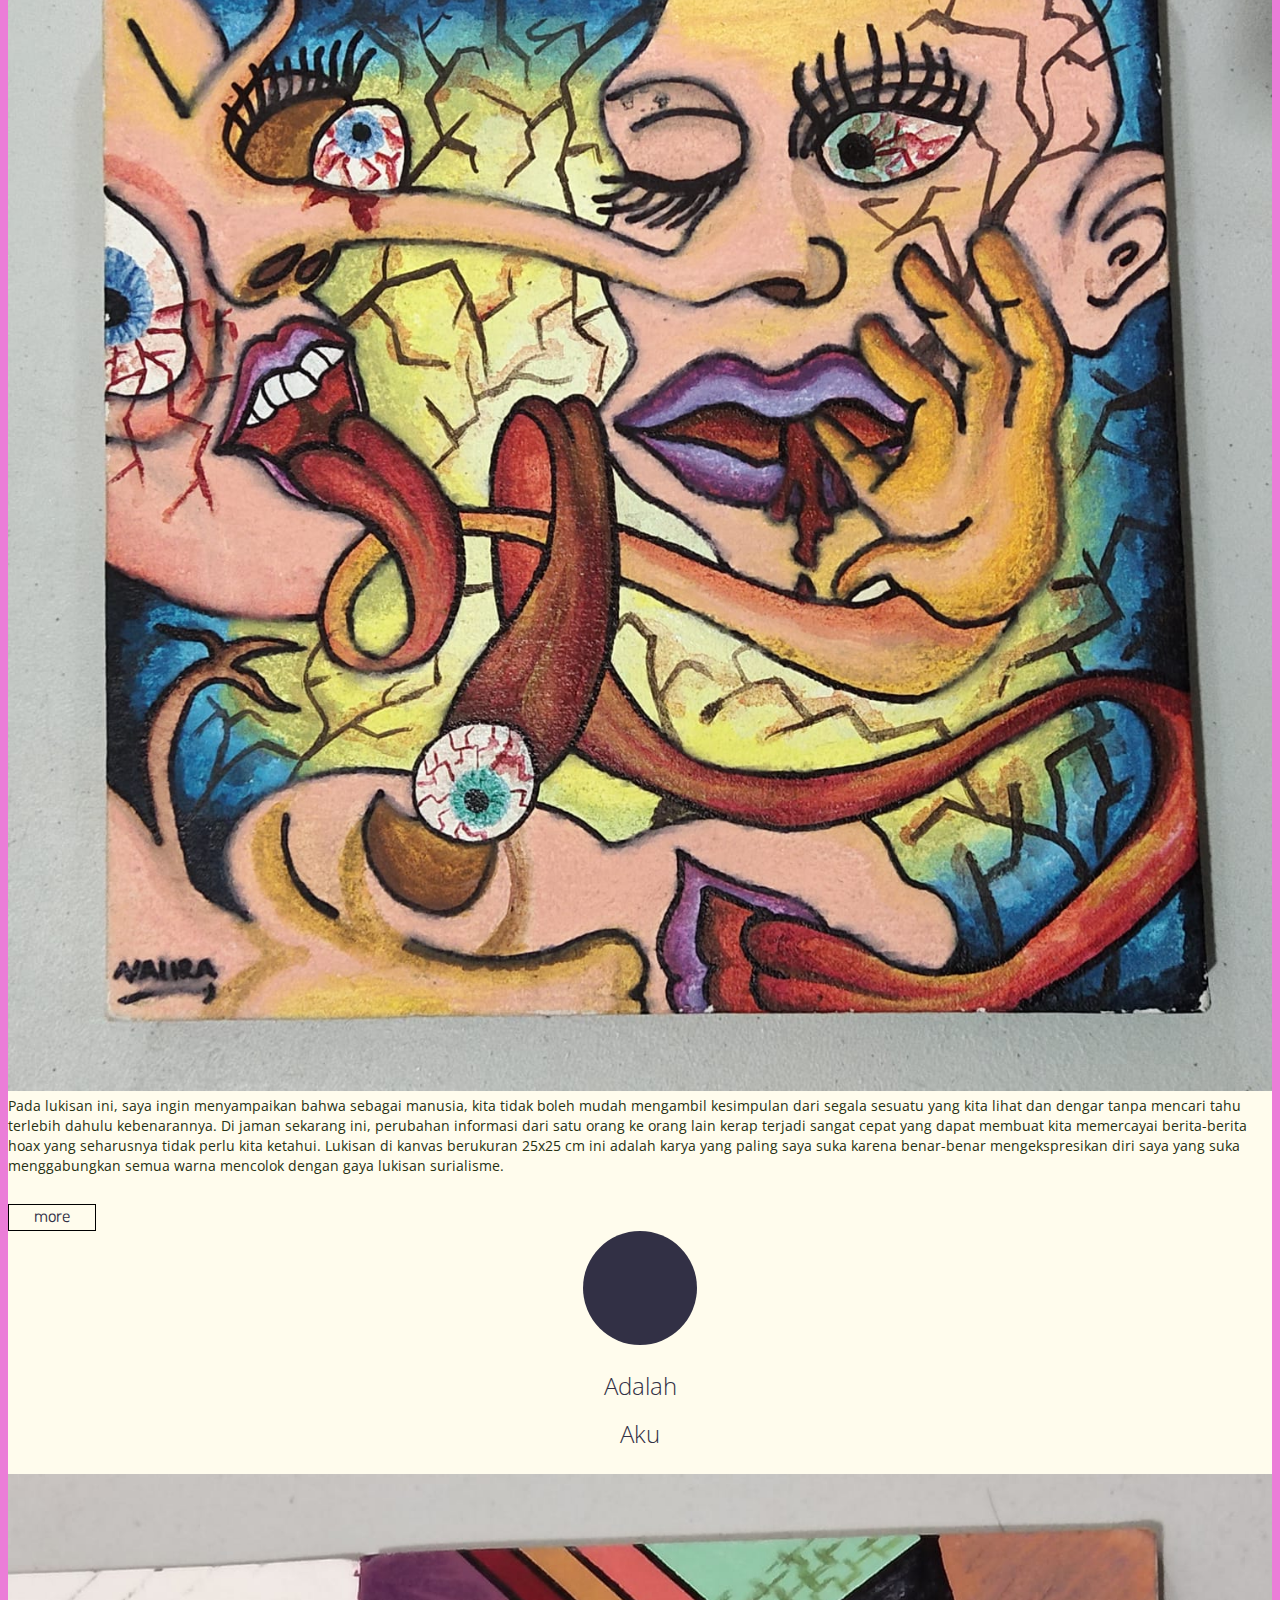
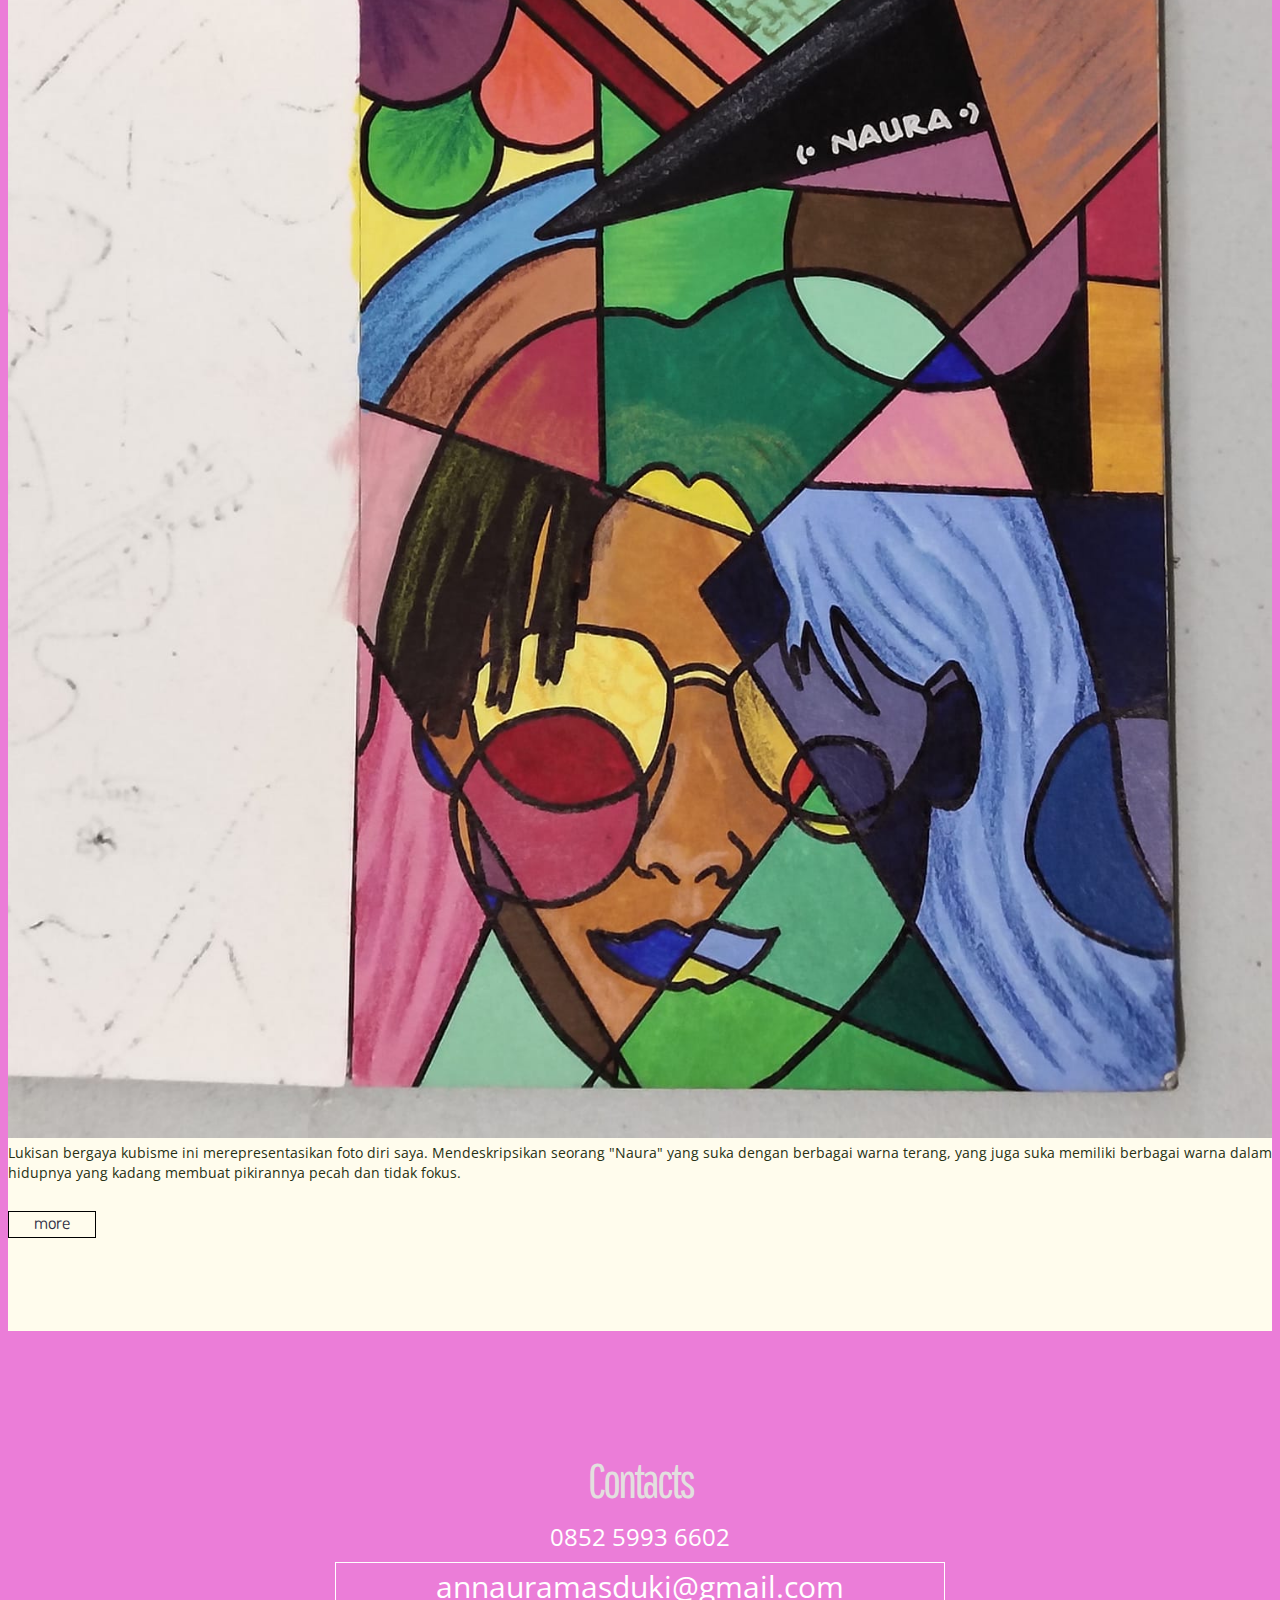
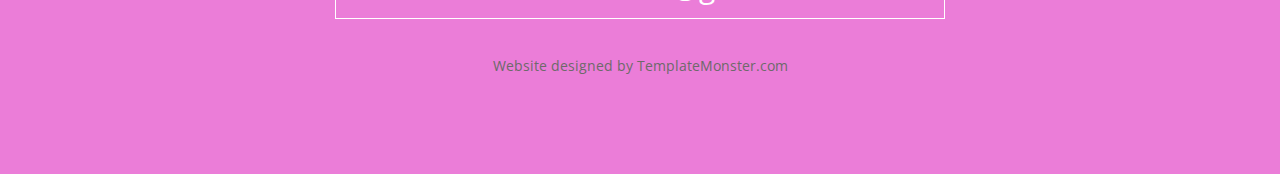
==== commit 8d95025b: "Update about.html" ====
--- a/about.html
+++ b/about.html
@@ -69,6 +69,7 @@
                <li><a href="index.html">Home</a></li>
                <li class="current"><a href="about.html">About</a></li>
                <li><a href="gallery.html">Gallery</a></li>
+               <li><a href="blog.html">Blog</a></li>
                <li><a href="contacts.html">Contacts</a></li>
              </ul>
             </nav>
